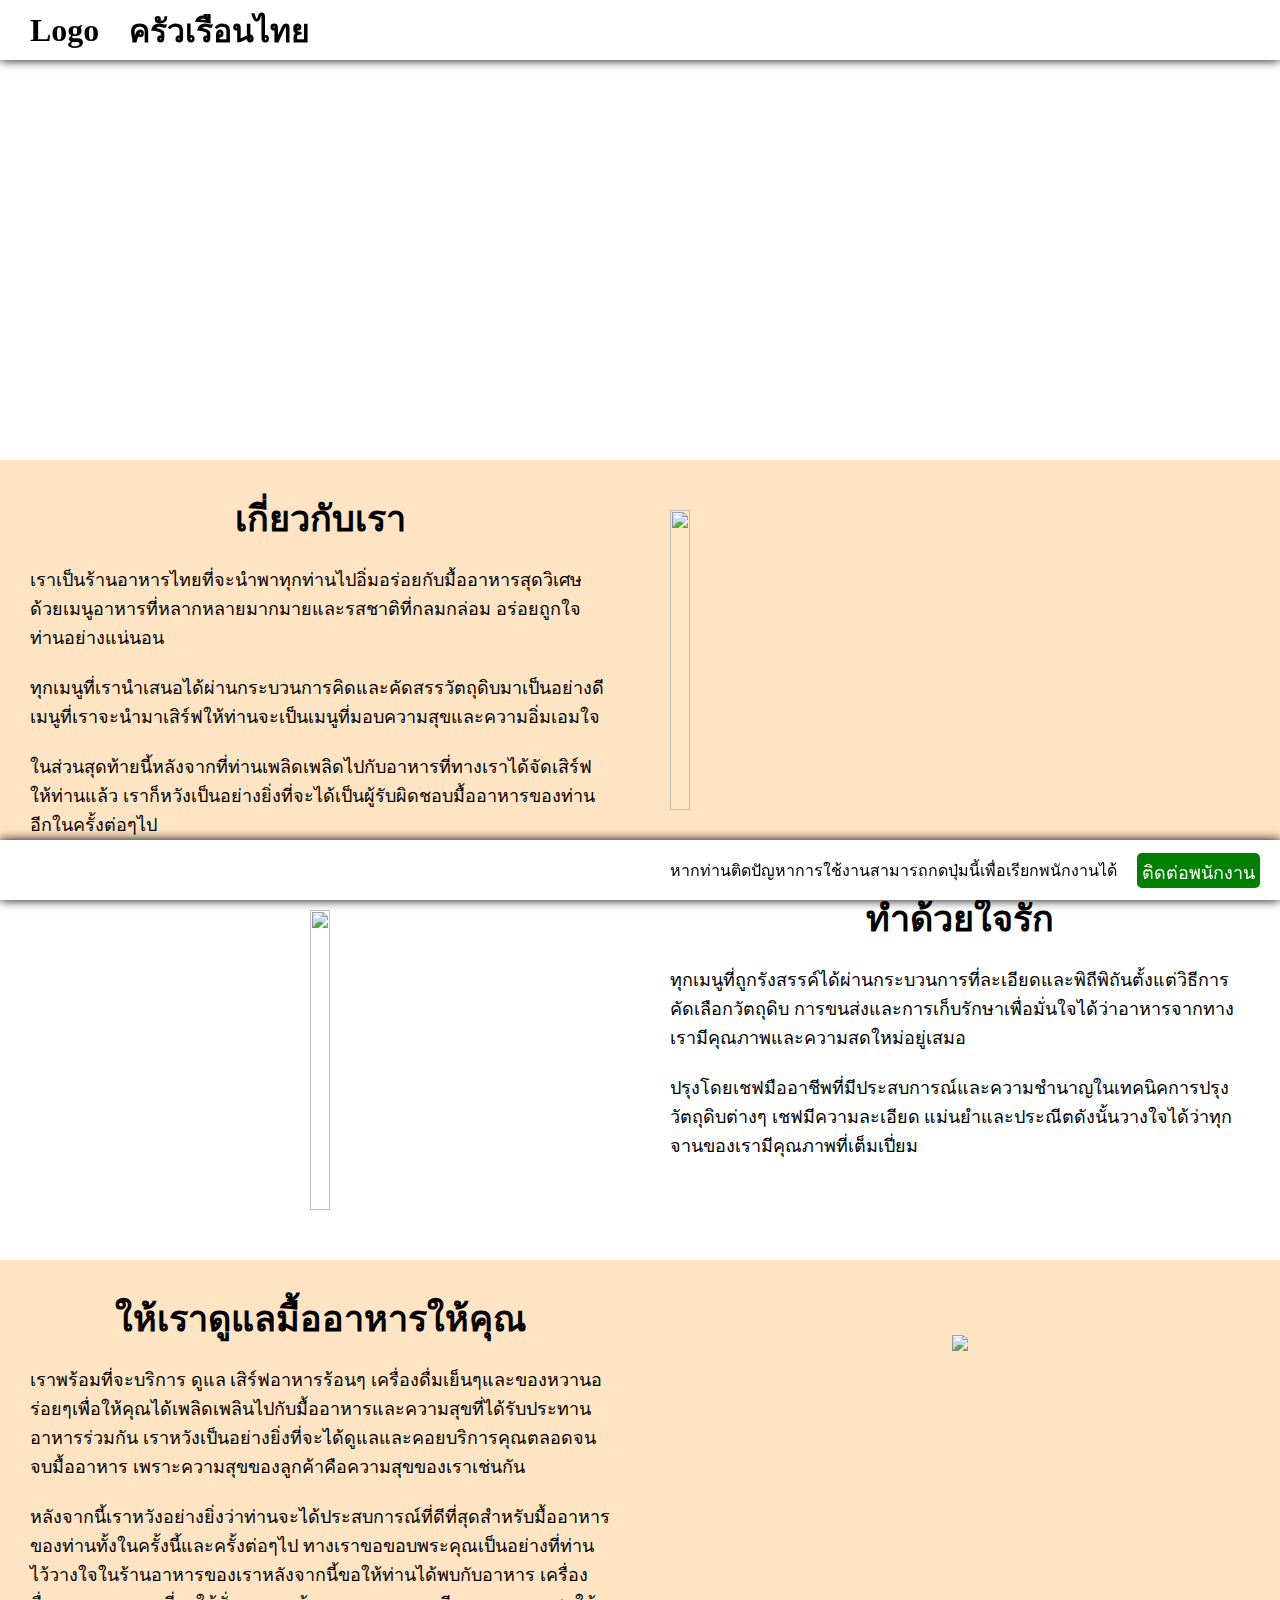
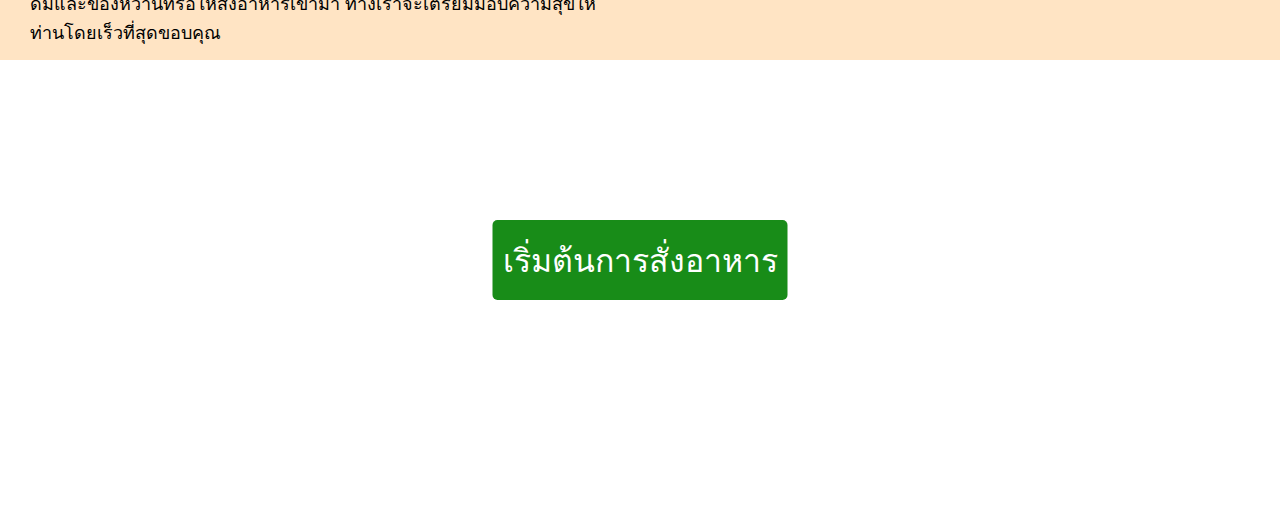
==== Home/index.html @ 1e9cc0df "Automatic commit for changes to file: index.html" ====
<!DOCTYPE html>
<html lang="en">

<head>
    <meta charset="UTF-8">
    <meta name="viewport" content="width=device-width, initial-scale=1.0">
    <title>Home</title>

    <style>
        * {
            margin: 0;
            padding: 0;
            box-sizing: border-box;
        }

        header {
            position: sticky;
            top: 0;
            z-index: 1;
            background-color: white;
            display: flex;
            flex-direction: row;
            align-items: center;
            height: 60px;
            box-shadow: 0px 0px 10px 0px black;
        }

        footer {
            position: sticky;
            bottom: 0;
            z-index: 1;
            background-color: white;
            display: flex;
            flex-direction: row;
            align-items: center;
            justify-content: flex-end;
            height: 60px;
            box-shadow: 0px 0px 10px 0px black;
        }

        .headhome {
            margin-left: 30px;
        }

        .foothome {
            margin-right: 20px;
        }

        .firstcon {
            background-image: url(images/backfirstcon.jpg);
            height: 400px;
            background-position: center;
            background-repeat: no-repeat;
            background-size: cover;
            position: relative;
            text-align: center;
        }

        .lastcon {
            background-image: url(images/backlastcon.jpg);
            height: 400px;
            background-position: center;
            background-repeat: no-repeat;
            background-size: cover;
            position: relative;
            opacity: 0.9;
        }

        .secondcon {
            background-color: bisque;
            height: 400px;
            display: flex;
            flex-direction: row;
        }

        .leftsecon {
            padding: 30px;
            width: 50%;
            text-align: center;
        }
        
        .rightsecon {
            padding: 30px;
            text-align: center;
            width: 50%;
            display: flex;
            align-items: center;
        }

        .headincon {
            font-size: 36px;
        }

        .thirdcon {
            background-color: white;
            height: 400px;
            display: flex;
            flex-direction: row;
        }

        .leftthird {
            padding: 30px;
            width: 50%;
            display: flex;
            align-items: center;
            justify-content: center;
        }

        .rightthird {
            padding: 30px;
            width: 50%;
            text-align: center;
        }

        .img {
            height: 300px;
            width: fit-content;
        }

        .para {
            text-align: left;
            font-size: 18px;
        }

        .eleinfirst {
            align-items: center;
            position: absolute;
            top: 50%;
            left: 50%;
            transform: translate(-50%, -50%);
            color: white;
        }

        .eleinfirst h1 {
            font-size: 48px;
        }

        .eleinfirst p {
            font-size: 24px;
        }

        .eleinlast {
            align-items: center;
            position: absolute;
            top: 50%;
            left: 50%;
            transform: translate(-50%, -50%);
        }

        .fourthcon {
            background-color: bisque;
            height: 400px;
            display: flex;
            flex-direction: row;
        }

        .leftfourth{
            padding: 30px;
            width: 50%;
            text-align: center;
        }

        .rightfourth{
            padding: 30px;
            width: 50%;
            display: flex;
            align-items: center;
            justify-content: center;
        }

        .fourthcon img {
            height: 250px;
            width: auto;
        }

        .btnonlast {
            border-radius: 5px;
            background-color: green;
            height: 80px;
            width: auto;
            padding: 10px;
            color: white;
            font-size: 32px;
            border: none;
            text-align: center;
        }

        .btnonfoot {
            border-radius: 5px;
            background-color: green;
            height: 35px;
            width: auto;
            padding: 5px;
            color: white;
            font-size: 18px;
            border: none;
            text-align: center;
        }

        .button:hover {
            background-color: blue;
        }

        .button {
            transition-duration: 0.5s;
        }
    </style>

</head>

<body>
    <header>
        <h1 class="headhome">Logo</h1>
        <h1 class="headhome">ครัวเรือนไทย</h1>
    </header>

    <div class="firstcon">
        <div class="eleinfirst">
            <h1>ขอยินดีต้อนรับสู่ร้านอาหารครัวเรือนไทย</h1><br>
            <p>อิ่มอร่อยไปกับอาหารและเครื่องดื่มที่เราได้คัดสรรมาเพื่อคุณ</p>
        </div>
    </div>

    <div class="secondcon">
        <div class="leftsecon">
            <h1 class="headincon">เกี่ยวกับเรา</h1><br>
            <div class="para">
                <p>เราเป็นร้านอาหารไทยที่จะนำพาทุกท่านไปอิ่มอร่อยกับมื้ออาหารสุดวิเศษ
                    ด้วยเมนูอาหารที่หลากหลายมากมายและรสชาติที่กลมกล่อม อร่อยถูกใจท่านอย่างแน่นอน</p><br>
                <p>ทุกเมนูที่เรานำเสนอได้ผ่านกระบวนการคิดและคัดสรรวัตถุดิบมาเป็นอย่างดี
                    เมนูที่เราจะนำมาเสิร์ฟให้ท่านจะเป็นเมนูที่มอบความสุขและความอิ่มเอมใจ</p><br>
                <p>ในส่วนสุดท้ายนี้หลังจากที่ท่านเพลิดเพลิดไปกับอาหารที่ทางเราได้จัดเสิร์ฟให้ท่านแล้ว
                    เราก็หวังเป็นอย่างยิ่งที่จะได้เป็นผู้รับผิดชอบมื้ออาหารของท่านอีกในครั้งต่อๆไป</p>
            </div>
        </div>
        <div class="rightsecon">
            <img src="images/imgsecondcon.jpg" class="img">
        </div>
    </div>

    <div class="thirdcon">
        <div class="leftthird">
            <img src="images/imgthird.jpg" class="img">
        </div>
        <div class="rightthird">
            <h1 class="headincon">ทำด้วยใจรัก</h1><br>
            <div class="para">
                <p>ทุกเมนูที่ถูกรังสรรค์ได้ผ่านกระบวนการที่ละเอียดและพิถีพิถันตั้งแต่วิธีการคัดเลือกวัตถุดิบ
                    การขนส่งและการเก็บรักษาเพื่อมั่นใจได้ว่าอาหารจากทางเรามีคุณภาพและความสดใหม่อยู่เสมอ</p><br>
                <p>ปรุงโดยเชฟมืออาชีพที่มีประสบการณ์และความชำนาญในเทคนิคการปรุงวัตถุดิบต่างๆ เชฟมีความละเอียด
                    แม่นยำและประณีตดังนั้นวางใจได้ว่าทุกจานของเรามีคุณภาพที่เต็มเปี่ยม</p>
            </div>
        </div>
    </div>

    <div class="fourthcon">
        <div class="leftfourth">
            <h1 class="headincon">ให้เราดูแลมื้ออาหารให้คุณ</h1><br>
            <div class="para">
                <p>เราพร้อมที่จะบริการ ดูแล เสิร์ฟอาหารร้อนๆ
                    เครื่องดื่มเย็นๆและของหวานอร่อยๆเพื่อให้คุณได้เพลิดเพลินไปกับมื้ออาหารและความสุขที่ได้รับประทานอาหารร่วมกัน
                    เราหวังเป็นอย่างยิ่งที่จะได้ดูแลและคอยบริการคุณตลอดจนจบมื้ออาหาร
                    เพราะความสุขของลูกค้าคือความสุขของเราเช่นกัน
                </p><br>
                <p>หลังจากนี้เราหวังอย่างยิ่งว่าท่านจะได้ประสบการณ์ที่ดีที่สุดสำหรับมื้ออาหารของท่านทั้งในครั้งนี้และครั้งต่อๆไป
                    ทางเราขอขอบพระคุณเป็นอย่างที่ท่านไว้วางใจในร้านอาหารของเราหลังจากนี้ขอให้ท่านได้พบกับอาหาร
                    เครื่องดื่มและของหวานที่รอให้สั่งอาหารเข้ามา ทางเราจะเตรียมมอบความสุขให้ท่านโดยเร็วที่สุดขอบคุณ</p>
                <br>
            </div>
        </div>
        <div class="rightfourth">
            <img src="images/imgfourth.jpg">
        </div>
    </div>

    <div class="lastcon">
        <div class="eleinlast">
            <button class="button btnonlast">เริ่มต้นการสั่งอาหาร</button>
        </div>
    </div>

    <footer>
        <p class="foothome">หากท่านติดปัญหาการใช้งานสามารถกดปุ่มนี้เพื่อเรียกพนักงานได้</p>
        <button class="button btnonfoot foothome">ติดต่อพนักงาน</button>
    </footer>
</body>

</html>
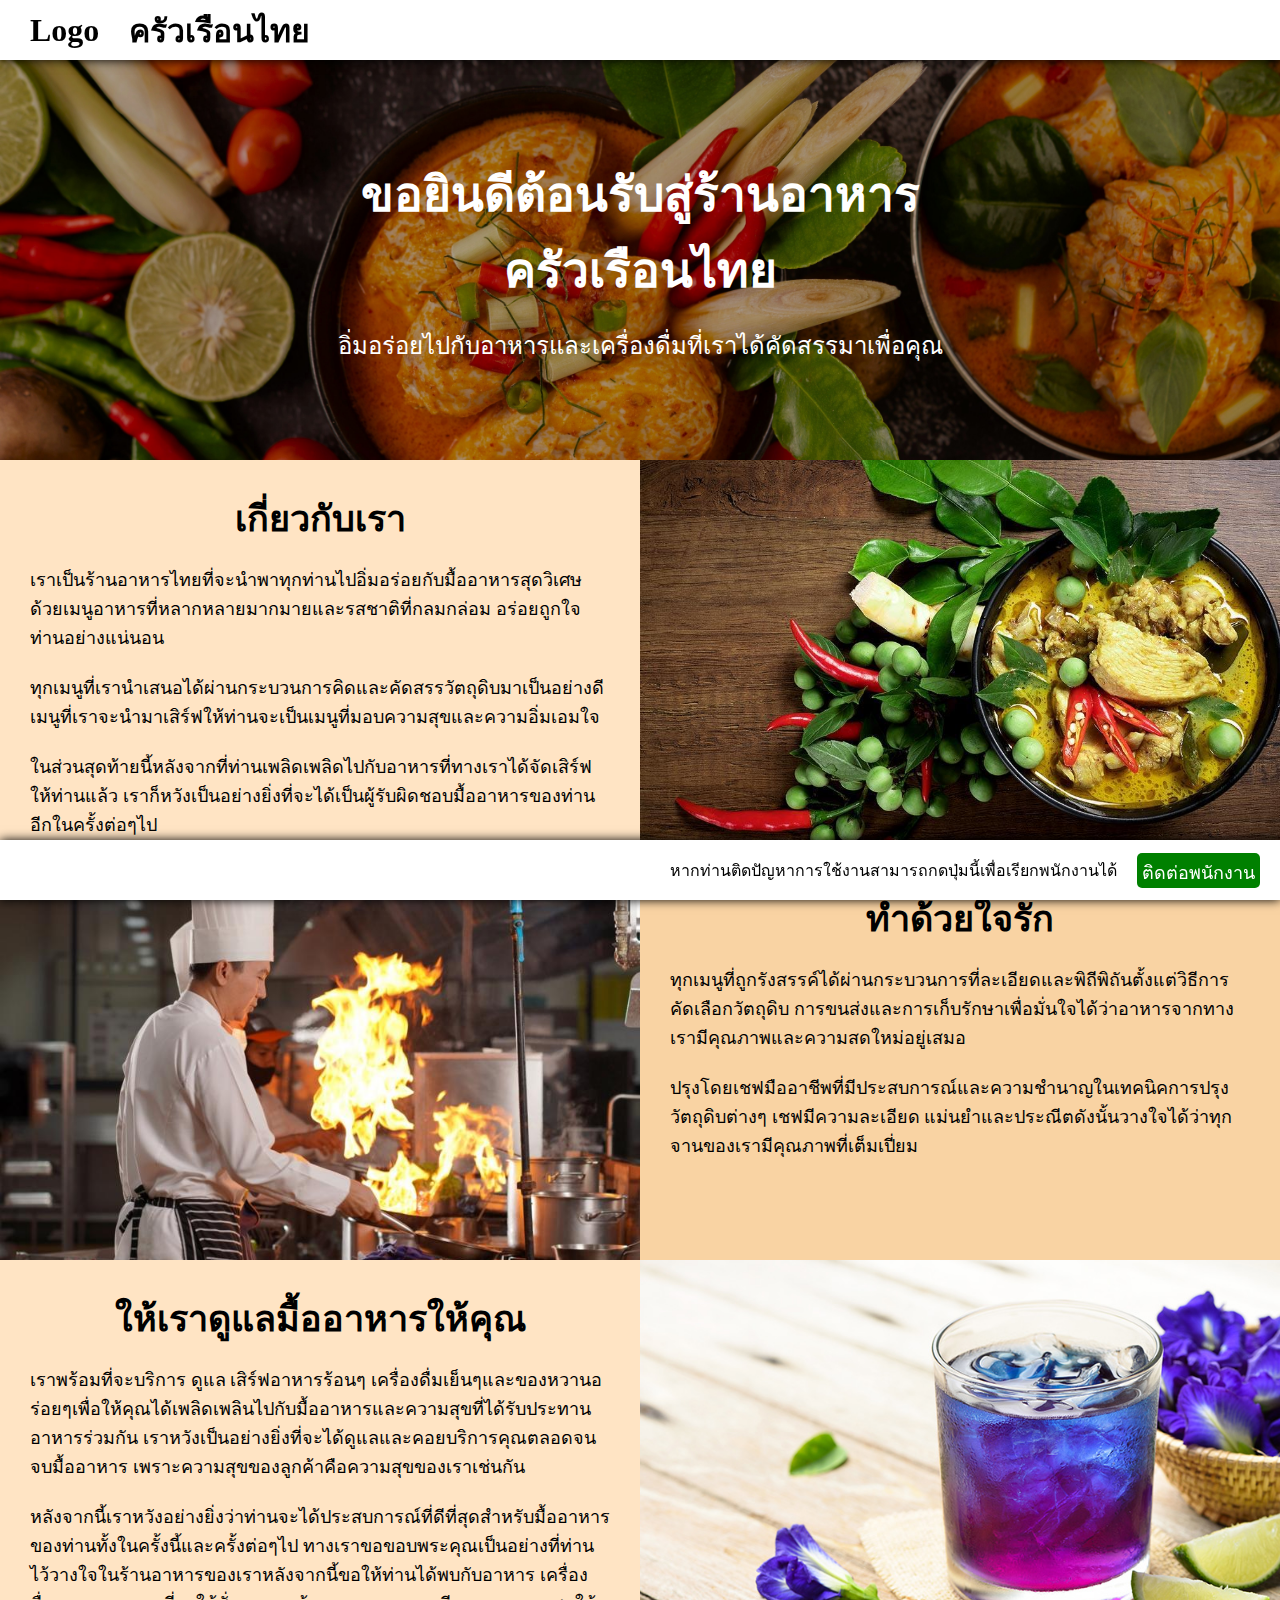
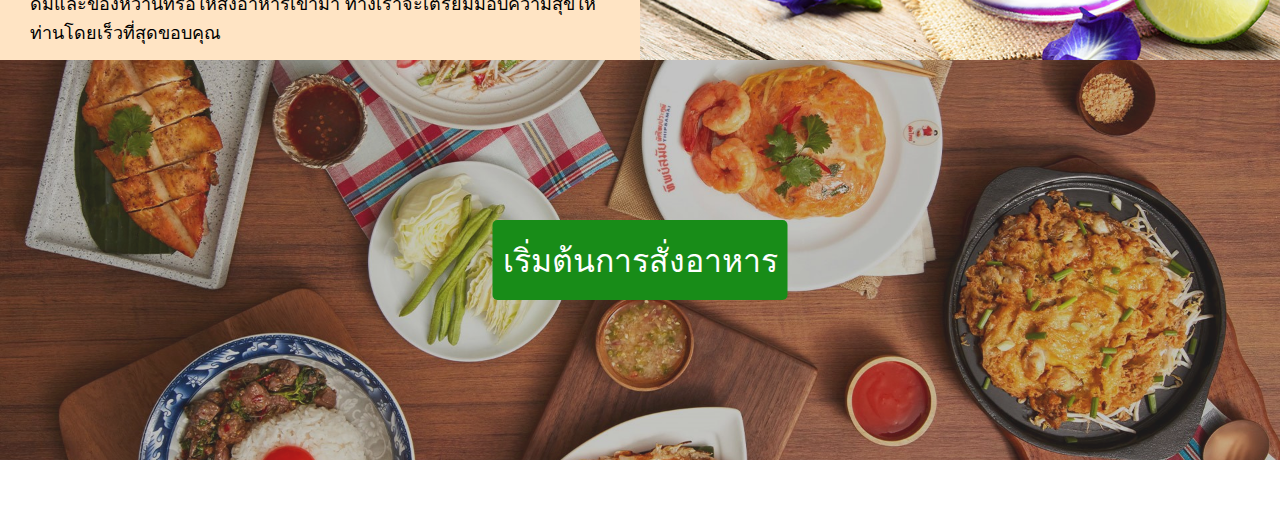
==== commit 80977bb2: "Automatic commit for changes to file: index.html" ====
--- a/Home/index.html
+++ b/Home/index.html
@@ -25,27 +25,10 @@
             box-shadow: 0px 0px 10px 0px black;
         }
 
-        footer {
-            position: sticky;
-            bottom: 0;
-            z-index: 1;
-            background-color: white;
-            display: flex;
-            flex-direction: row;
-            align-items: center;
-            justify-content: flex-end;
-            height: 60px;
-            box-shadow: 0px 0px 10px 0px black;
-        }
-
         .headhome {
             margin-left: 30px;
         }
 
-        .foothome {
-            margin-right: 20px;
-        }
-
         .firstcon {
             background-image: url(images/backfirstcon.jpg);
             height: 400px;
@@ -54,72 +37,6 @@
             background-size: cover;
             position: relative;
             text-align: center;
-        }
-
-        .lastcon {
-            background-image: url(images/backlastcon.jpg);
-            height: 400px;
-            background-position: center;
-            background-repeat: no-repeat;
-            background-size: cover;
-            position: relative;
-            opacity: 0.9;
-        }
-
-        .secondcon {
-            background-color: bisque;
-            height: 400px;
-            display: flex;
-            flex-direction: row;
-        }
-
-        .leftsecon {
-            padding: 30px;
-            width: 50%;
-            text-align: center;
-        }
-        
-        .rightsecon {
-            padding: 30px;
-            text-align: center;
-            width: 50%;
-            display: flex;
-            align-items: center;
-        }
-
-        .headincon {
-            font-size: 36px;
-        }
-
-        .thirdcon {
-            background-color: white;
-            height: 400px;
-            display: flex;
-            flex-direction: row;
-        }
-
-        .leftthird {
-            padding: 30px;
-            width: 50%;
-            display: flex;
-            align-items: center;
-            justify-content: center;
-        }
-
-        .rightthird {
-            padding: 30px;
-            width: 50%;
-            text-align: center;
-        }
-
-        .img {
-            height: 300px;
-            width: fit-content;
-        }
-
-        .para {
-            text-align: left;
-            font-size: 18px;
         }
 
         .eleinfirst {
@@ -139,38 +56,100 @@
             font-size: 24px;
         }
 
+        .secondcon {
+            background-color: bisque;
+            height: 400px;
+            display: flex;
+            flex-direction: row;
+        }
+
+        .leftsecon {
+            padding: 30px;
+            width: 50%;
+            text-align: center;
+        }
+
+        .rightsecon {
+            padding: 30px;
+            width: 50%;
+            background-image: url(images/imgsecondcon.jpg);
+            background-position: center;
+            background-repeat: no-repeat;
+            background-size: cover;
+            position: relative;
+        }
+
+        .thirdcon {
+            background-color: rgb(249, 211, 163);
+            height: 400px;
+            display: flex;
+            flex-direction: row;
+        }
+
+        .leftthird {
+            padding: 30px;
+            width: 50%;
+            background-image: url(images/imgthird.jpg);
+            background-position: center;
+            background-repeat: no-repeat;
+            background-size: cover;
+            position: relative;
+        }
+
+        .rightthird {
+            padding: 30px;
+            width: 50%;
+            text-align: center;
+        }
+
+        .fourthcon {
+            background-color: bisque;
+            height: 400px;
+            display: flex;
+            flex-direction: row;
+        }
+
+        .leftfourth {
+            padding: 30px;
+            width: 50%;
+            text-align: center;
+        }
+
+        .rightfourth {
+            padding: 30px;
+            width: 50%;
+            background-image: url(images/imgfourth.jpg);
+            background-position: center;
+            background-repeat: no-repeat;
+            background-size: cover;
+            position: relative;
+        }
+        
+        .headincon {
+            font-size: 36px;
+        }
+
+        .para {
+            text-align: left;
+            font-size: 18px;
+        }
+        
+        .lastcon {
+            background-image: url(images/backlastcon.jpg);
+            height: 400px;
+            background-position: center;
+            background-repeat: no-repeat;
+            background-size: cover;
+            position: relative;
+            opacity: 0.9;
+        }
+        
         .eleinlast {
             align-items: center;
             position: absolute;
             top: 50%;
             left: 50%;
             transform: translate(-50%, -50%);
-        }
-
-        .fourthcon {
-            background-color: bisque;
-            height: 400px;
-            display: flex;
-            flex-direction: row;
-        }
-
-        .leftfourth{
-            padding: 30px;
-            width: 50%;
-            text-align: center;
-        }
-
-        .rightfourth{
-            padding: 30px;
-            width: 50%;
-            display: flex;
-            align-items: center;
-            justify-content: center;
-        }
-
-        .fourthcon img {
-            height: 250px;
-            width: auto;
         }
 
         .btnonlast {
@@ -184,6 +163,23 @@
             border: none;
             text-align: center;
         }
+        
+        footer {
+            position: sticky;
+            bottom: 0;
+            z-index: 1;
+            background-color: white;
+            display: flex;
+            flex-direction: row;
+            align-items: center;
+            justify-content: flex-end;
+            height: 60px;
+            box-shadow: 0px 0px 10px 0px black;
+        }
+        
+        .foothome {
+            margin-right: 20px;
+        }
 
         .btnonfoot {
             border-radius: 5px;
@@ -202,7 +198,7 @@
         }
 
         .button {
-            transition-duration: 0.5s;
+            transition-duration: 0.4s;
         }
     </style>
 
@@ -233,15 +229,11 @@
                     เราก็หวังเป็นอย่างยิ่งที่จะได้เป็นผู้รับผิดชอบมื้ออาหารของท่านอีกในครั้งต่อๆไป</p>
             </div>
         </div>
-        <div class="rightsecon">
-            <img src="images/imgsecondcon.jpg" class="img">
-        </div>
+        <div class="rightsecon"></div>
     </div>
 
     <div class="thirdcon">
-        <div class="leftthird">
-            <img src="images/imgthird.jpg" class="img">
-        </div>
+        <div class="leftthird"></div>
         <div class="rightthird">
             <h1 class="headincon">ทำด้วยใจรัก</h1><br>
             <div class="para">
@@ -268,9 +260,7 @@
                 <br>
             </div>
         </div>
-        <div class="rightfourth">
-            <img src="images/imgfourth.jpg">
-        </div>
+        <div class="rightfourth"></div>
     </div>
 
     <div class="lastcon">
